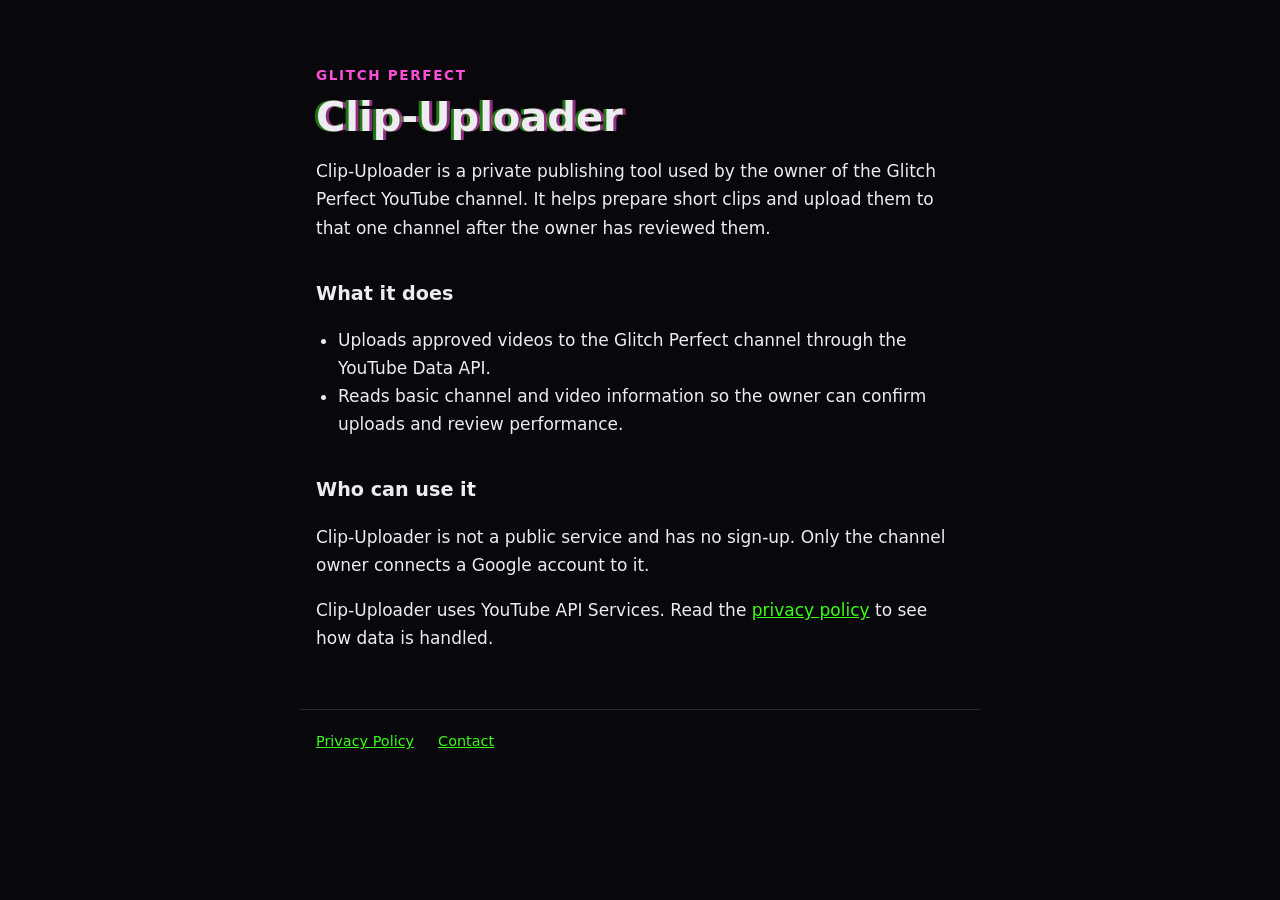
==== index.html @ 6cd4b920 "Add files via upload" ====
<!doctype html>
<html lang="en">
<head>
  <meta charset="utf-8">
  <meta name="viewport" content="width=device-width, initial-scale=1">
  <title>Clip-Uploader | Glitch Perfect</title>
  <meta name="description" content="Clip-Uploader is the private publishing tool for the Glitch Perfect YouTube channel.">
  <link rel="stylesheet" href="style.css">
</head>
<body>
  <main>
    <p class="eyebrow">Glitch Perfect</p>
    <h1>Clip-Uploader</h1>
    <p>Clip-Uploader is a private publishing tool used by the owner of the Glitch Perfect YouTube channel. It helps prepare short clips and upload them to that one channel after the owner has reviewed them.</p>

    <h2>What it does</h2>
    <ul>
      <li>Uploads approved videos to the Glitch Perfect channel through the YouTube Data API.</li>
      <li>Reads basic channel and video information so the owner can confirm uploads and review performance.</li>
    </ul>

    <h2>Who can use it</h2>
    <p>Clip-Uploader is not a public service and has no sign-up. Only the channel owner connects a Google account to it.</p>

    <p>Clip-Uploader uses YouTube API Services. Read the <a href="privacy.html">privacy policy</a> to see how data is handled.</p>
  </main>
  <footer>
    <a href="privacy.html">Privacy Policy</a>
    <a href="https://github.com/GlitchPerfect92/glitchperfect92.github.io/issues">Contact</a>
  </footer>
</body>
</html>
---- style.css ----
:root {
  --bg: #08080c;
  --text: #ececf1;
  --muted: #a3a3b2;
  --green: #39ff14;
  --magenta: #ff4fd8;
  --line: #2a2a36;
}

* { box-sizing: border-box; }

body {
  margin: 0;
  background: var(--bg);
  color: var(--text);
  font: 17px/1.65 system-ui, -apple-system, "Segoe UI", Roboto, sans-serif;
}

main, footer {
  max-width: 680px;
  margin: 0 auto;
  padding: 0 16px;
}

main { padding-top: 64px; padding-bottom: 40px; }

h1 {
  margin: 0 0 16px;
  font-size: 2.5rem;
  line-height: 1.15;
  text-shadow: 3px 0 0 rgba(255, 79, 216, .55), -3px 0 0 rgba(57, 255, 20, .45);
}

h2 { margin: 36px 0 8px; font-size: 1.2rem; }

ul { padding-left: 22px; }

a { color: var(--green); }

.eyebrow {
  margin: 0 0 8px;
  color: var(--magenta);
  font-size: .85rem;
  font-weight: 700;
  letter-spacing: .12em;
  text-transform: uppercase;
}

.eyebrow a { color: inherit; text-decoration: none; }

.muted { color: var(--muted); }

footer {
  display: flex;
  flex-wrap: wrap;
  gap: 8px 24px;
  padding-top: 20px;
  padding-bottom: 40px;
  border-top: 1px solid var(--line);
  color: var(--muted);
  font-size: .9rem;
}
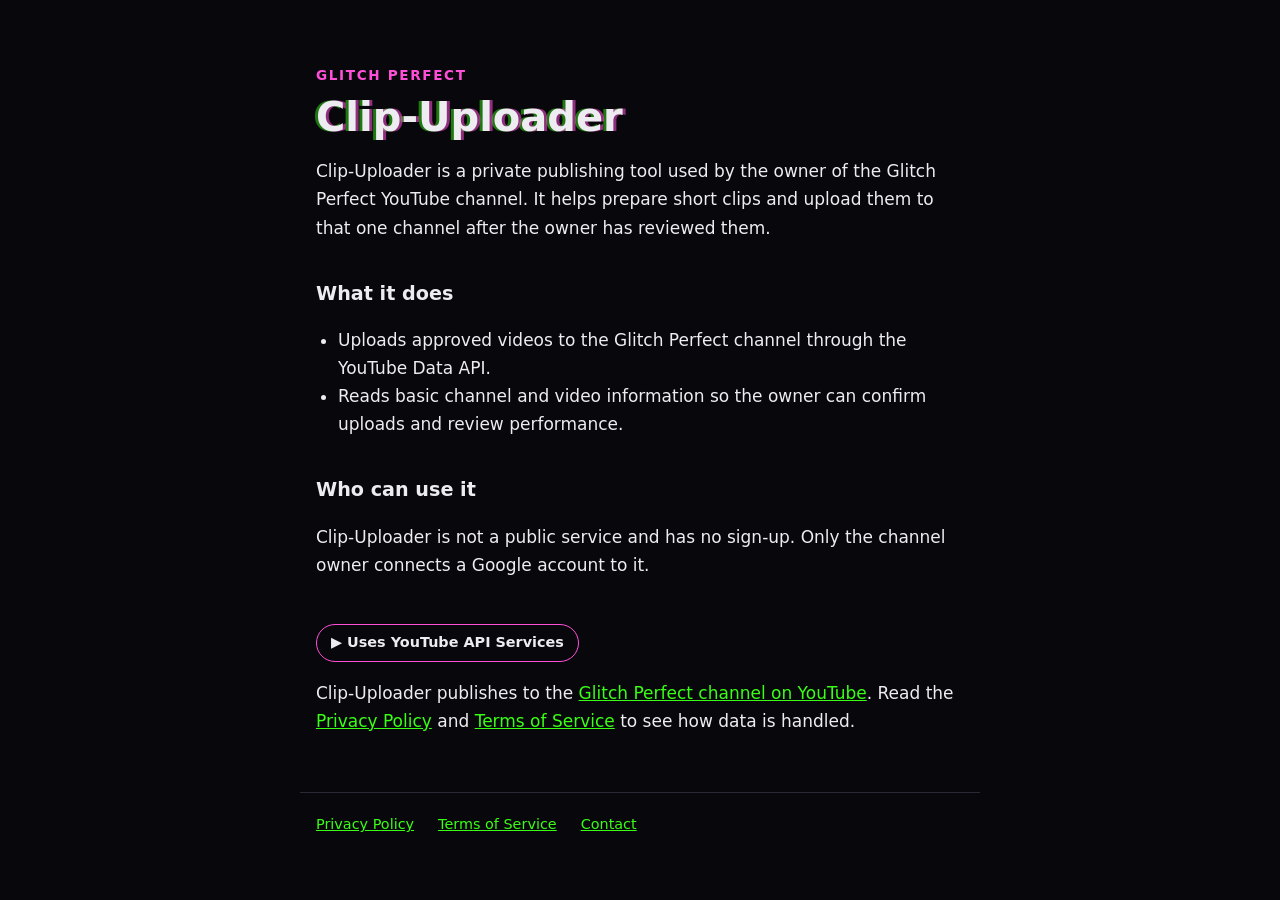
==== commit 04dfe9e6: "Add files via upload" ====
--- a/index.html
+++ b/index.html
@@ -22,10 +22,12 @@
     <h2>Who can use it</h2>
     <p>Clip-Uploader is not a public service and has no sign-up. Only the channel owner connects a Google account to it.</p>
 
-    <p>Clip-Uploader uses YouTube API Services. Read the <a href="privacy.html">privacy policy</a> to see how data is handled.</p>
+    <p class="badge">&#9654; Uses YouTube API Services</p>
+    <p>Clip-Uploader publishes to the <a href="https://www.youtube.com/@glitchperf">Glitch Perfect channel on YouTube</a>. Read the <a href="privacy.html">Privacy Policy</a> and <a href="terms.html">Terms of Service</a> to see how data is handled.</p>
   </main>
   <footer>
     <a href="privacy.html">Privacy Policy</a>
+    <a href="terms.html">Terms of Service</a>
     <a href="https://github.com/GlitchPerfect92/glitchperfect92.github.io/issues">Contact</a>
   </footer>
 </body>
--- a/style.css
+++ b/style.css
@@ -50,6 +50,16 @@
 
 .muted { color: var(--muted); }
 
+.badge {
+  display: inline-block;
+  margin: 28px 0 0;
+  padding: 6px 14px;
+  border: 1px solid var(--magenta);
+  border-radius: 999px;
+  font-size: .9rem;
+  font-weight: 700;
+}
+
 footer {
   display: flex;
   flex-wrap: wrap;
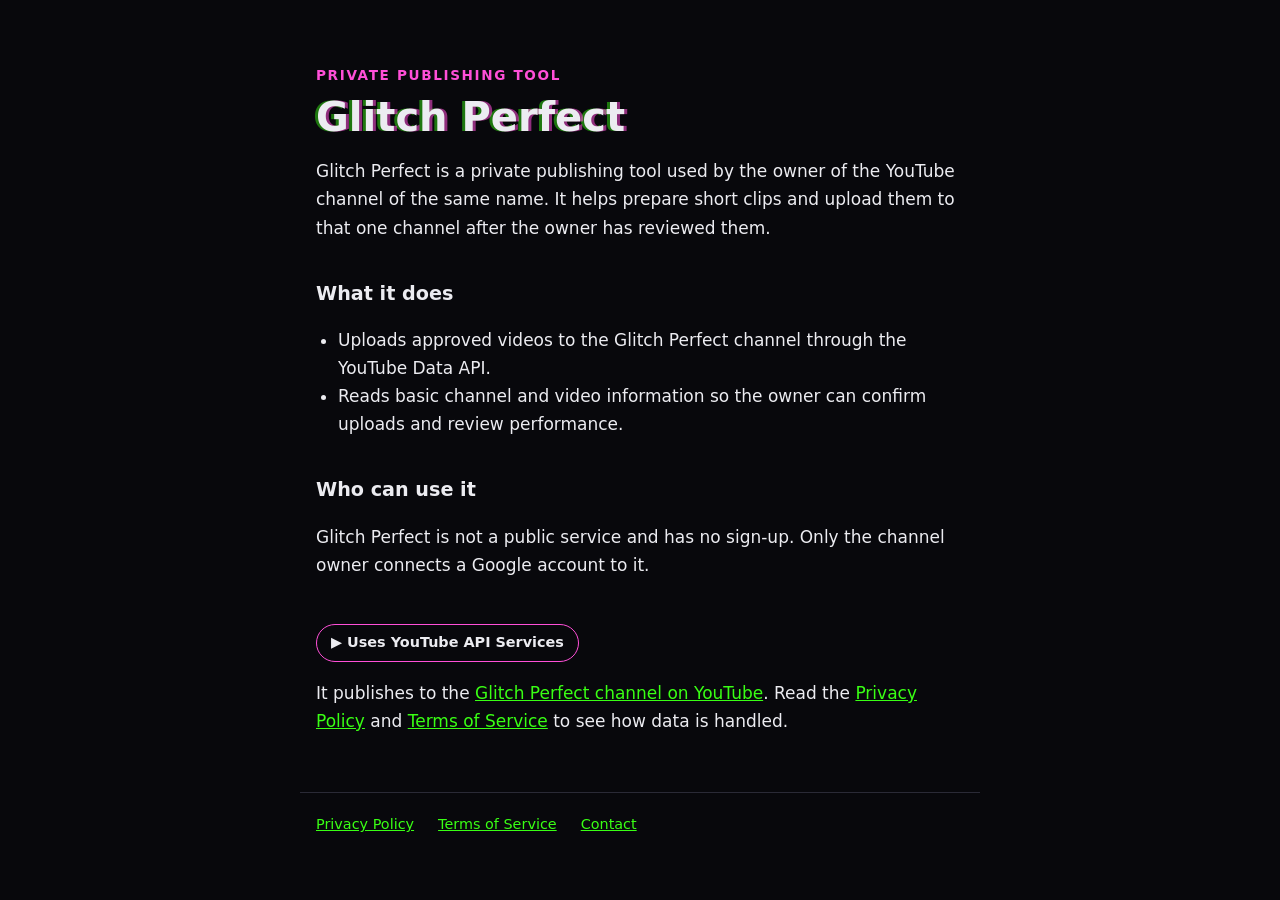
==== commit 5f609cc1: "Add files via upload" ====
--- a/index.html
+++ b/index.html
@@ -1,34 +1,34 @@
-<!doctype html>
-<html lang="en">
-<head>
-  <meta charset="utf-8">
-  <meta name="viewport" content="width=device-width, initial-scale=1">
-  <title>Clip-Uploader | Glitch Perfect</title>
-  <meta name="description" content="Clip-Uploader is the private publishing tool for the Glitch Perfect YouTube channel.">
-  <link rel="stylesheet" href="style.css">
-</head>
-<body>
-  <main>
-    <p class="eyebrow">Glitch Perfect</p>
-    <h1>Clip-Uploader</h1>
-    <p>Clip-Uploader is a private publishing tool used by the owner of the Glitch Perfect YouTube channel. It helps prepare short clips and upload them to that one channel after the owner has reviewed them.</p>
-
-    <h2>What it does</h2>
-    <ul>
-      <li>Uploads approved videos to the Glitch Perfect channel through the YouTube Data API.</li>
-      <li>Reads basic channel and video information so the owner can confirm uploads and review performance.</li>
-    </ul>
-
-    <h2>Who can use it</h2>
-    <p>Clip-Uploader is not a public service and has no sign-up. Only the channel owner connects a Google account to it.</p>
-
-    <p class="badge">&#9654; Uses YouTube API Services</p>
-    <p>Clip-Uploader publishes to the <a href="https://www.youtube.com/@glitchperf">Glitch Perfect channel on YouTube</a>. Read the <a href="privacy.html">Privacy Policy</a> and <a href="terms.html">Terms of Service</a> to see how data is handled.</p>
-  </main>
-  <footer>
-    <a href="privacy.html">Privacy Policy</a>
-    <a href="terms.html">Terms of Service</a>
-    <a href="https://github.com/GlitchPerfect92/glitchperfect92.github.io/issues">Contact</a>
-  </footer>
-</body>
-</html>
+<!doctype html>
+<html lang="en">
+<head>
+  <meta charset="utf-8">
+  <meta name="viewport" content="width=device-width, initial-scale=1">
+  <title>Glitch Perfect</title>
+  <meta name="description" content="Glitch Perfect is a private publishing tool for the YouTube channel of the same name.">
+  <link rel="stylesheet" href="style.css">
+</head>
+<body>
+  <main>
+    <p class="eyebrow">Private publishing tool</p>
+    <h1>Glitch Perfect</h1>
+    <p>Glitch Perfect is a private publishing tool used by the owner of the YouTube channel of the same name. It helps prepare short clips and upload them to that one channel after the owner has reviewed them.</p>
+
+    <h2>What it does</h2>
+    <ul>
+      <li>Uploads approved videos to the Glitch Perfect channel through the YouTube Data API.</li>
+      <li>Reads basic channel and video information so the owner can confirm uploads and review performance.</li>
+    </ul>
+
+    <h2>Who can use it</h2>
+    <p>Glitch Perfect is not a public service and has no sign-up. Only the channel owner connects a Google account to it.</p>
+
+    <p class="badge">&#9654; Uses YouTube API Services</p>
+    <p>It publishes to the <a href="https://www.youtube.com/@glitchperf">Glitch Perfect channel on YouTube</a>. Read the <a href="privacy.html">Privacy Policy</a> and <a href="terms.html">Terms of Service</a> to see how data is handled.</p>
+  </main>
+  <footer>
+    <a href="privacy.html">Privacy Policy</a>
+    <a href="terms.html">Terms of Service</a>
+    <a href="https://github.com/GlitchPerfect92/glitchperfect92.github.io/issues">Contact</a>
+  </footer>
+</body>
+</html>
